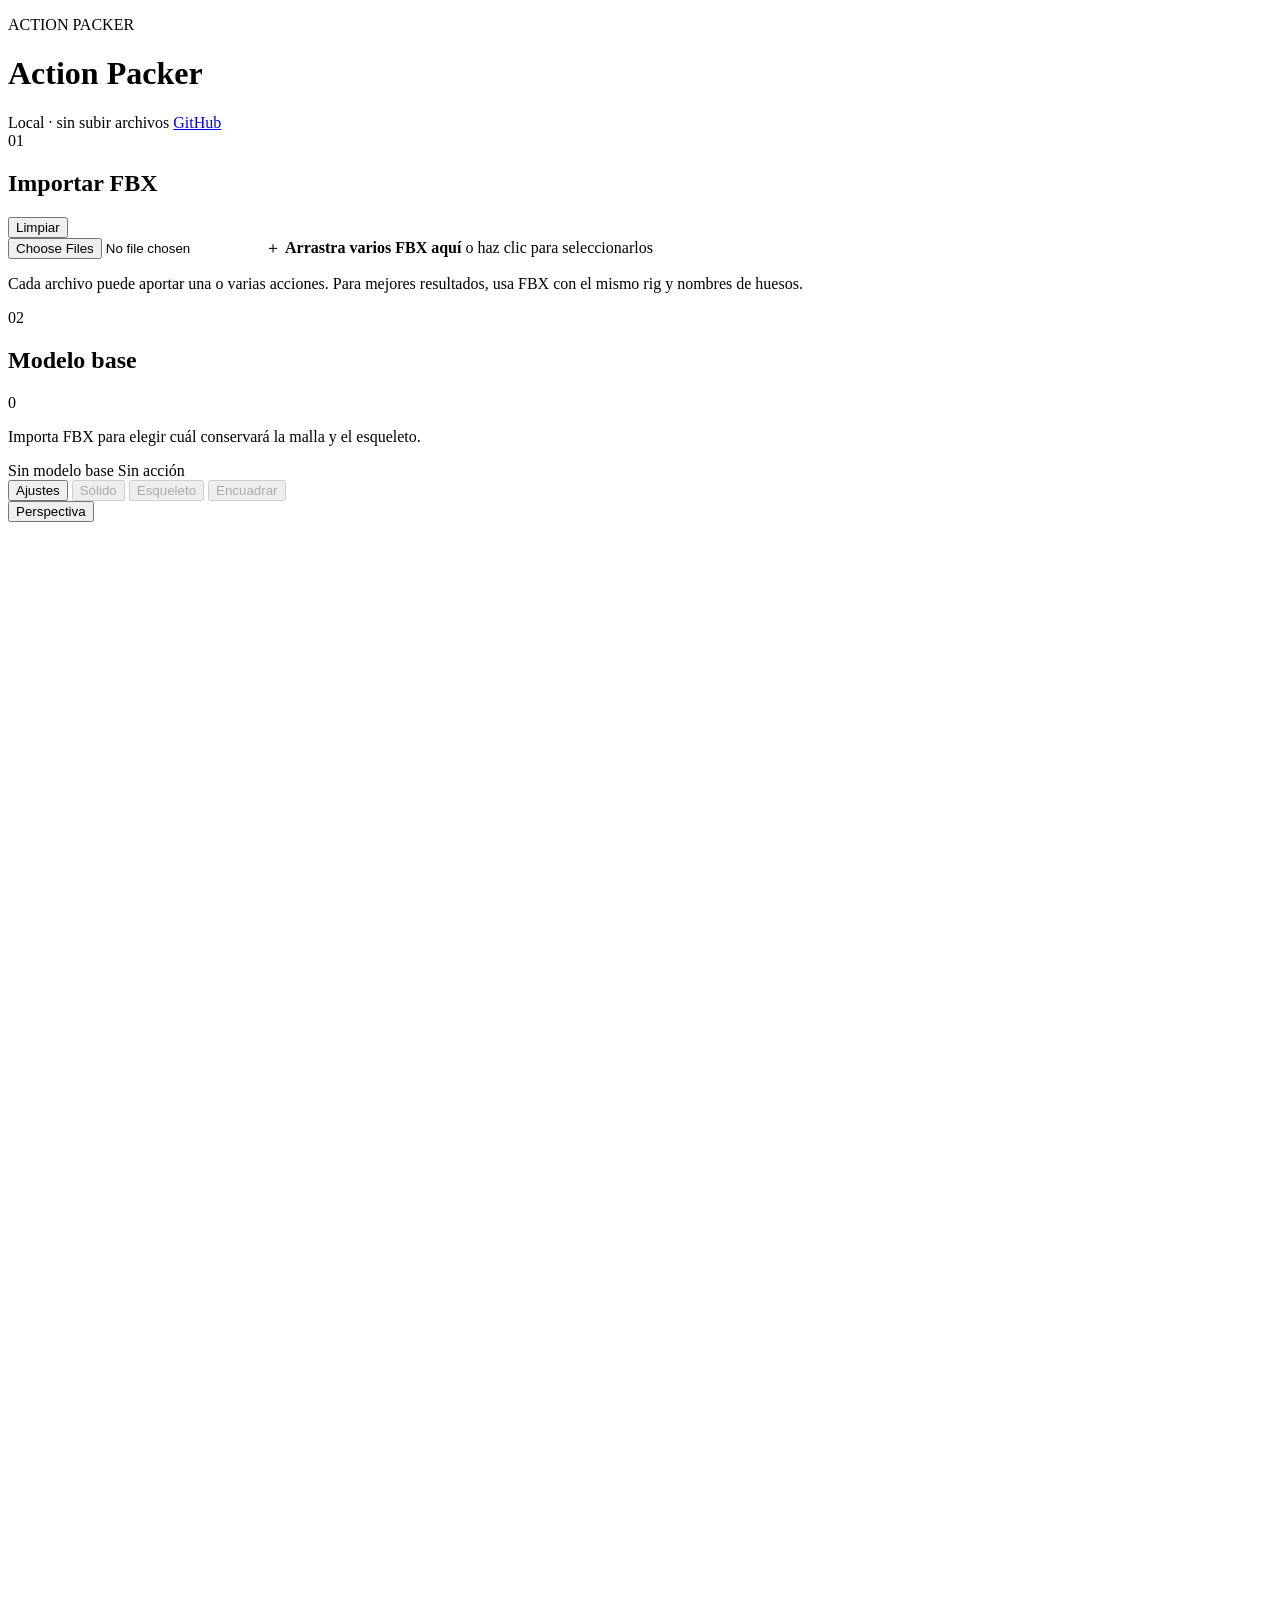
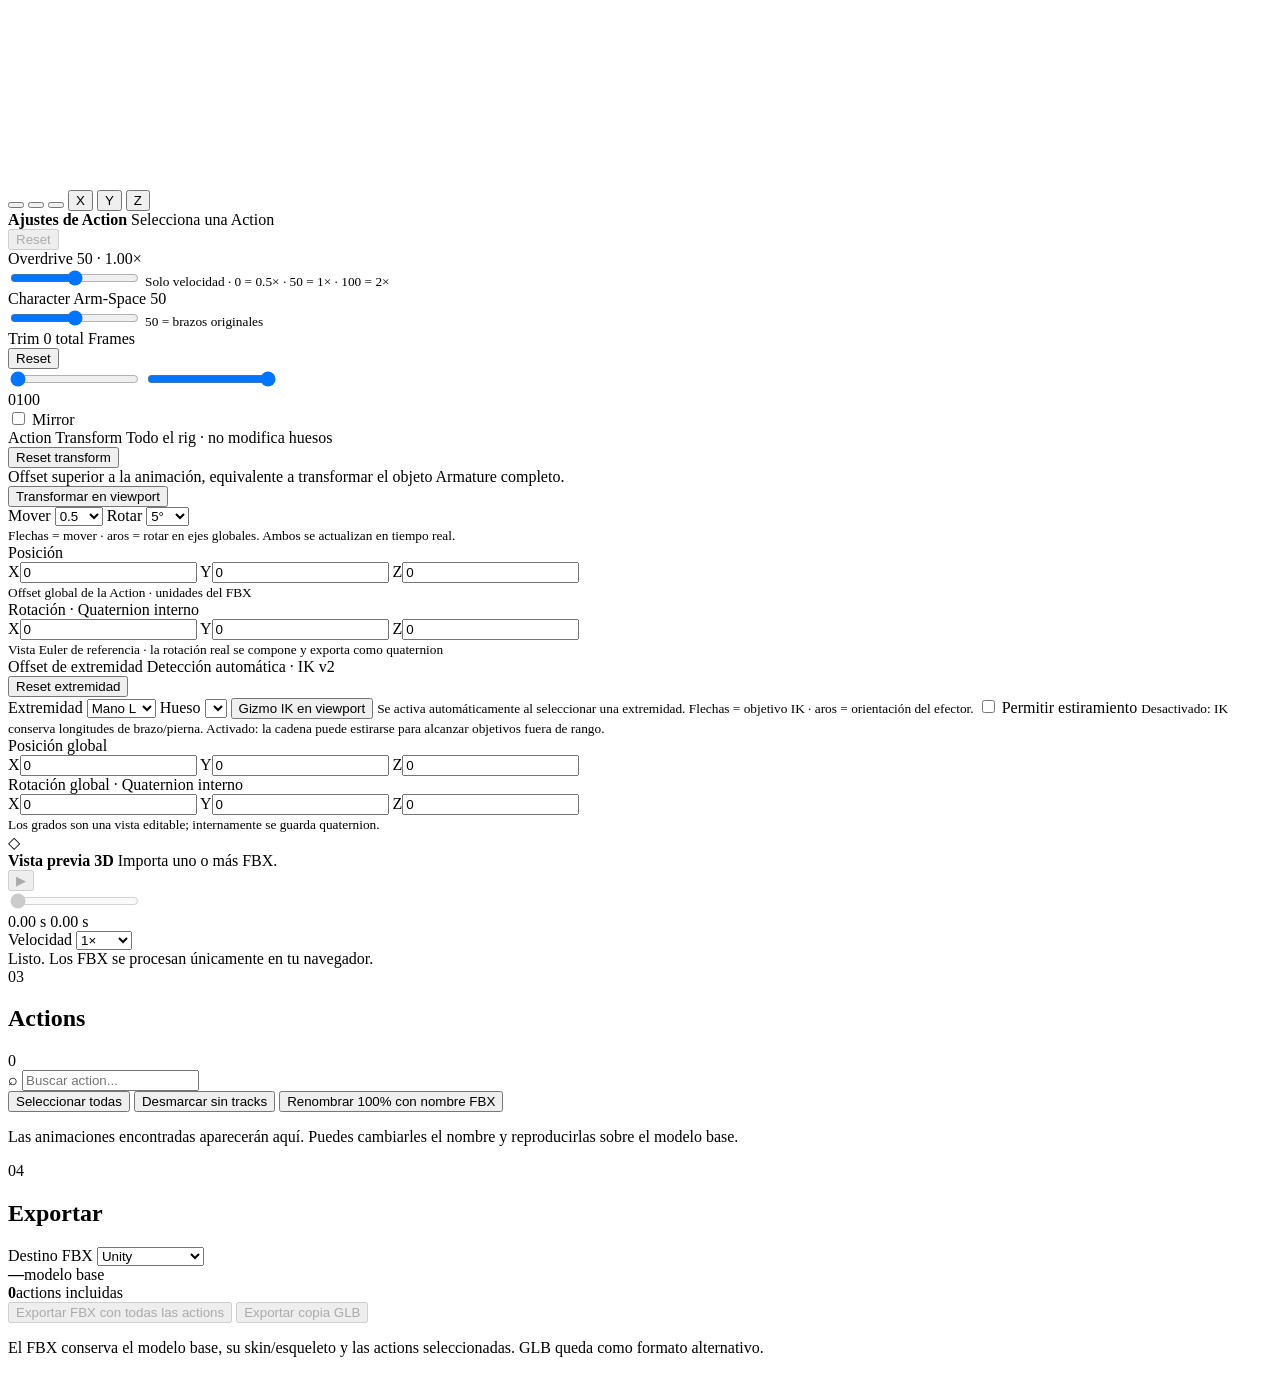
==== action-packer/index.html @ 7a122d55 "Add Action Packer workspace shell" ====
<!doctype html>
<html lang="es">
<head>
  <meta charset="utf-8" />
  <meta name="viewport" content="width=device-width, initial-scale=1" />
  <meta name="theme-color" content="#101216" />
  <meta http-equiv="Cache-Control" content="no-cache, no-store, must-revalidate" />
  <meta http-equiv="Pragma" content="no-cache" />
  <meta http-equiv="Expires" content="0" />
  <title>Action Packer — FBX Animation Merger</title>
  <link rel="stylesheet" href="./styles.css?v=20260922-50" />
  <script type="importmap">
  {
    "imports": {
      "three": "https://esm.sh/three@0.186.0",
      "three/addons/": "https://esm.sh/three@0.186.0/examples/jsm/",
      "@comfyorg/fbx-exporter-three": "https://esm.sh/@comfyorg/fbx-exporter-three@1.0.1?external=three"
    }
  }
  </script>
</head>
<body>
  <div class="app-shell">
    <header class="topbar">
      <div>
        <p class="eyebrow">ACTION PACKER</p>
        <h1>Action Packer</h1>
      </div>
      <div class="topbar-meta">
        <span class="pill">Local · sin subir archivos</span>
        <a class="ghost-link" href="https://github.com/acewalt/action_to_edit" target="_blank" rel="noreferrer">GitHub</a>
      </div>
    </header>

    <main class="workspace">
      <aside class="sidebar left-panel">
        <section class="panel-section">
          <div class="section-heading">
            <div>
              <span class="step">01</span>
              <h2>Importar FBX</h2>
            </div>
            <button id="clearAllBtn" class="text-button danger" type="button">Limpiar</button>
          </div>

          <label id="dropZone" class="drop-zone" for="fileInput">
            <input id="fileInput" type="file" accept=".fbx" multiple />
            <span class="drop-icon">＋</span>
            <strong>Arrastra varios FBX aquí</strong>
            <span>o haz clic para seleccionarlos</span>
          </label>
          <p class="hint">Cada archivo puede aportar una o varias acciones. Para mejores resultados, usa FBX con el mismo rig y nombres de huesos.</p>
        </section>

        <section class="panel-section grow">
          <div class="section-heading">
            <div>
              <span class="step">02</span>
              <h2>Modelo base</h2>
            </div>
            <span id="assetCount" class="counter">0</span>
          </div>
          <div id="assetList" class="asset-list empty-list">
            <p>Importa FBX para elegir cuál conservará la malla y el esqueleto.</p>
          </div>
        </section>
      </aside>

      <section class="viewport-column">
        <div class="viewport-card">
          <div class="viewport-toolbar">
            <div>
              <span id="baseBadge" class="pill muted">Sin modelo base</span>
              <span id="activeActionBadge" class="pill muted">Sin acción</span>
            </div>
            <div class="toolbar-actions">
              <button id="toggleMotionPanelBtn" class="icon-button" type="button">Ajustes</button>
              <button id="toggleShadingBtn" class="icon-button shading-toggle" type="button" title="Ver el modelo sin materiales ni texturas" disabled>Sólido</button>
              <button id="toggleSkeletonBtn" class="icon-button" type="button" disabled>Esqueleto</button>
              <button id="fitCameraBtn" class="icon-button" type="button" disabled>Encuadrar</button>
            </div>
          </div>

          <div id="viewport" class="viewport">
            <div class="view-navigation" aria-label="Navegación de vista">
              <button id="toggleProjectionBtn" class="projection-toggle" type="button" title="Alternar Perspectiva / Ortográfica">Perspectiva</button>
              <div id="viewGizmo" class="view-gizmo" aria-label="Gimbal de navegación">
                <svg class="view-gizmo-lines" viewBox="0 0 86 86" aria-hidden="true">
                  <line id="navLineXNeg" x1="43" y1="43" x2="18" y2="43"></line>
                  <line id="navLineYNeg" x1="43" y1="43" x2="43" y2="68"></line>
                  <line id="navLineZNeg" x1="43" y1="43" x2="43" y2="18"></line>
                  <line id="navLineX" x1="43" y1="43" x2="68" y2="43"></line>
                  <line id="navLineY" x1="43" y1="43" x2="43" y2="18"></line>
                  <line id="navLineZ" x1="43" y1="43" x2="18" y2="43"></line>
                </svg>
                <span class="view-gizmo-center"></span>
                <button class="view-axis view-axis-neg axis-x" type="button" data-axis-view="-x" title="Vista -X"></button>
                <button class="view-axis view-axis-neg axis-y" type="button" data-axis-view="-y" title="Vista -Y"></button>
                <button class="view-axis view-axis-neg axis-z" type="button" data-axis-view="-z" title="Vista -Z"></button>
                <button class="view-axis axis-x" type="button" data-axis-view="+x" title="Vista +X">X</button>
                <button class="view-axis axis-y" type="button" data-axis-view="+y" title="Vista +Y">Y</button>
                <button class="view-axis axis-z" type="button" data-axis-view="+z" title="Vista +Z">Z</button>
              </div>
            </div>

            <aside id="motionPanel" class="motion-panel">
              <div class="motion-panel-header">
                <div>
                  <strong>Ajustes de Action</strong>
                  <span id="motionPanelActionName">Selecciona una Action</span>
                </div>
                <button id="resetMotionPanelBtn" class="motion-reset-all" type="button" disabled>Reset</button>
              </div>

              <div id="motionPanelBody" class="motion-panel-body is-disabled">
                <div class="motion-control">
                  <div class="motion-control-head">
                    <label for="overdriveRange">Overdrive</label>
                    <output id="overdriveValue">50 · 1.00×</output>
                  </div>
                  <input id="overdriveRange" type="range" min="0" max="100" step="1" value="50" />
                  <small>Solo velocidad · 0 = 0.5× · 50 = 1× · 100 = 2×</small>
                </div>

                <div class="motion-control">
                  <div class="motion-control-head">
                    <label for="armSpaceRange">Character Arm-Space</label>
                    <output id="armSpaceValue">50</output>
                  </div>
                  <input id="armSpaceRange" type="range" min="0" max="100" step="1" value="50" />
                  <small>50 = brazos originales</small>
                </div>

                <div class="motion-control trim-control">
                  <div class="motion-control-head">
                    <div>
                      <label>Trim</label>
                      <span id="trimFramesLabel">0 total Frames</span>
                    </div>
                    <button id="resetTrimBtn" class="mini-reset" type="button">Reset</button>
                  </div>
                  <div class="dual-range">
                    <div class="dual-range-track"></div>
                    <div id="trimRangeFill" class="dual-range-fill"></div>
                    <input id="trimStartRange" class="dual-range-input" type="range" min="0" max="100" step="1" value="0" />
                    <input id="trimEndRange" class="dual-range-input" type="range" min="0" max="100" step="1" value="100" />
                  </div>
                  <div class="range-limits"><span id="trimStartValue">0</span><span id="trimEndValue">100</span></div>
                </div>

                <label class="motion-check">
                  <input id="mirrorActionCheckbox" type="checkbox" />
                  <span>Mirror</span>
                </label>

                <div class="motion-divider"></div>

                <div class="root-offset-section">
                  <div class="motion-control-head">
                    <div>
                      <label>Action Transform</label>
                      <span id="rootResolvedName">Todo el rig · no modifica huesos</span>
                    </div>
                    <button id="resetRootOffsetBtn" class="mini-reset" type="button">Reset transform</button>
                  </div>

                  <div class="action-transform-note">
                    Offset superior a la animación, equivalente a transformar el objeto Armature completo.
                  </div>

                  <div class="gizmo-tool-row combined-gizmo-row">
                    <button id="toggleRootGizmoBtn" class="gizmo-tool-button combined-gizmo-button" type="button">Transformar en viewport</button>
                    <div class="combined-gizmo-snaps">
                      <label class="gizmo-snap-control">
                        <span>Mover</span>
                        <select id="rootMoveSnapSelect">
                          <option value="0.1">0.1</option>
                          <option value="0.25">0.25</option>
                          <option value="0.5" selected>0.5</option>
                          <option value="1">1.0</option>
                        </select>
                      </label>
                      <label class="gizmo-snap-control">
                        <span>Rotar</span>
                        <select id="rootRotateSnapSelect">
                          <option value="1">1°</option>
                          <option value="5" selected>5°</option>
                          <option value="10">10°</option>
                          <option value="15">15°</option>
                        </select>
                      </label>
                    </div>
                  </div>
                  <small id="rootGizmoHelp" class="gizmo-help">Flechas = mover · aros = rotar en ejes globales. Ambos se actualizan en tiempo real.</small>

                  <div class="transform-value-group">
                    <span class="transform-value-title">Posición</span>
                    <div class="offset-grid">
                      <label><span>X</span><input id="rootOffsetX" type="number" step="0.1" value="0" /></label>
                      <label><span>Y</span><input id="rootOffsetY" type="number" step="0.1" value="0" /></label>
                      <label><span>Z</span><input id="rootOffsetZ" type="number" step="0.1" value="0" /></label>
                    </div>
                    <small>Offset global de la Action · unidades del FBX</small>
                  </div>

                  <div class="transform-value-group">
                    <span class="transform-value-title">Rotación · Quaternion interno</span>
                    <div class="offset-grid rotation-grid">
                      <label><span>X</span><input id="rootRotationX" type="number" step="1" value="0" /></label>
                      <label><span>Y</span><input id="rootRotationY" type="number" step="1" value="0" /></label>
                      <label><span>Z</span><input id="rootRotationZ" type="number" step="1" value="0" /></label>
                    </div>
                    <small>Vista Euler de referencia · la rotación real se compone y exporta como quaternion</small>
                  </div>
                </div>

                <div class="motion-divider"></div>

                <div class="limb-offset-section">
                  <div class="motion-control-head">
                    <div>
                      <label>Offset de extremidad</label>
                      <span id="limbDetectedLabel">Detección automática · IK v2</span>
                    </div>
                    <button id="resetLimbOffsetBtn" class="mini-reset" type="button">Reset extremidad</button>
                  </div>

                  <label class="limb-field">
                    <span>Extremidad</span>
                    <select id="limbSlotSelect" class="motion-select">
                      <option value="leftHand">Mano L</option>
                      <option value="rightHand">Mano R</option>
                      <option value="leftFoot">Pie L</option>
                      <option value="rightFoot">Pie R</option>
                    </select>
                  </label>

                  <label class="limb-field">
                    <span>Hueso</span>
                    <select id="limbBoneSelect" class="motion-select"></select>
                  </label>

                  <button id="toggleLimbGizmoBtn" class="gizmo-tool-button limb-gizmo-button" type="button">
                    Gizmo IK en viewport
                  </button>
                  <small class="limb-hint">Se activa automáticamente al seleccionar una extremidad. Flechas = objetivo IK · aros = orientación del efector.</small>

                  <label class="motion-check limb-stretch-check">
                    <input id="limbAllowStretch" type="checkbox" />
                    <span>Permitir estiramiento</span>
                  </label>
                  <small class="limb-hint">Desactivado: IK conserva longitudes de brazo/pierna. Activado: la cadena puede estirarse para alcanzar objetivos fuera de rango.</small>

                  <div class="transform-value-group">
                    <span class="transform-value-title">Posición global</span>
                    <div class="offset-grid">
                      <label><span>X</span><input id="limbOffsetX" type="number" step="0.1" value="0" /></label>
                      <label><span>Y</span><input id="limbOffsetY" type="number" step="0.1" value="0" /></label>
                      <label><span>Z</span><input id="limbOffsetZ" type="number" step="0.1" value="0" /></label>
                    </div>
                  </div>

                  <div class="transform-value-group">
                    <span class="transform-value-title">Rotación global · Quaternion interno</span>
                    <div class="offset-grid rotation-grid">
                      <label><span>X</span><input id="limbRotationX" type="number" step="1" value="0" /></label>
                      <label><span>Y</span><input id="limbRotationY" type="number" step="1" value="0" /></label>
                      <label><span>Z</span><input id="limbRotationZ" type="number" step="1" value="0" /></label>
                    </div>
                    <small>Los grados son una vista editable; internamente se guarda quaternion.</small>
                  </div>
                </div>
              </div>
            </aside>

            <div id="viewportEmpty" class="viewport-empty">
              <div class="empty-cube">◇</div>
              <strong>Vista previa 3D</strong>
              <span>Importa uno o más FBX.</span>
            </div>
          </div>

          <div class="playback">
            <button id="playPauseBtn" class="play-button" type="button" disabled>▶</button>
            <div class="timeline-wrap">
              <input id="timeline" type="range" min="0" max="1" value="0" step="0.001" disabled />
              <div class="time-row">
                <span id="currentTime">0.00 s</span>
                <span id="durationTime">0.00 s</span>
              </div>
            </div>
            <label class="speed-control">
              <span>Velocidad</span>
              <select id="speedSelect">
                <option value="0.25">0.25×</option>
                <option value="0.5">0.5×</option>
                <option value="1" selected>1×</option>
                <option value="1.5">1.5×</option>
                <option value="2">2×</option>
              </select>
            </label>
          </div>
        </div>

        <div id="statusBar" class="status-bar" data-kind="info">
          <span class="status-dot"></span>
          <span id="statusText">Listo. Los FBX se procesan únicamente en tu navegador.</span>
        </div>
      </section>

      <aside class="sidebar right-panel">
        <section class="panel-section grow">
          <div class="section-heading">
            <div>
              <span class="step">03</span>
              <h2>Actions</h2>
            </div>
            <span id="actionCount" class="counter">0</span>
          </div>

          <label class="search-box">
            <span>⌕</span>
            <input id="actionSearch" type="search" placeholder="Buscar action..." />
          </label>

          <div class="action-bulk-controls">
            <button id="selectAllActionsBtn" class="bulk-action-button" type="button">Seleccionar todas</button>
            <button id="deselectEmptyActionsBtn" class="bulk-action-button" type="button">Desmarcar sin tracks</button>
            <button id="renameCompatibleActionsBtn" class="bulk-action-button rename-compatible-button" type="button">Renombrar 100% con nombre FBX</button>
          </div>

          <div id="actionList" class="action-list empty-list">
            <p>Las animaciones encontradas aparecerán aquí. Puedes cambiarles el nombre y reproducirlas sobre el modelo base.</p>
          </div>
        </section>

        <section class="export-card">
          <div class="section-heading export-heading">
            <div>
              <span class="step">04</span>
              <h2>Exportar</h2>
            </div>
          </div>

          <label class="field">
            <span>Destino FBX</span>
            <select id="presetSelect">
              <option value="unity" selected>Unity</option>
              <option value="unreal">Unreal Engine</option>
              <option value="blender">Blender</option>
              <option value="maya">Maya</option>
              <option value="threejs">Three.js</option>
            </select>
          </label>

          <div class="export-summary">
            <div><strong id="exportModelName">—</strong><span>modelo base</span></div>
            <div><strong id="exportActionCount">0</strong><span>actions incluidas</span></div>
          </div>

          <button id="exportFbxBtn" class="primary-button" type="button" disabled>Exportar FBX con todas las actions</button>
          <button id="exportGlbBtn" class="secondary-button" type="button" disabled>Exportar copia GLB</button>
          <p class="hint compact">El FBX conserva el modelo base, su skin/esqueleto y las actions seleccionadas. GLB queda como formato alternativo.</p>
        </section>
      </aside>
    </main>
  </div>

  <template id="assetTemplate">
    <article class="asset-card">
      <label class="asset-main">
        <input class="base-radio" type="radio" name="baseAsset" />
        <span class="radio-ui"></span>
        <span class="asset-info">
          <strong class="asset-name"></strong>
          <span class="asset-meta"></span>
        </span>
      </label>
      <button class="asset-remove" type="button" title="Quitar FBX">×</button>
    </article>
  </template>

  <template id="actionTemplate">
    <article class="action-card">
      <div class="action-top">
        <button class="action-play" type="button" title="Reproducir">▶</button>
        <div class="action-name-wrap">
          <input class="action-name" type="text" aria-label="Nombre de la action" readonly />
          <span class="action-origin"></span>
        </div>
        <button class="action-rename" type="button" title="Renombrar action">Renombrar</button>
        <label class="include-toggle" title="Incluir al exportar">
          <input class="action-include" type="checkbox" checked />
          <span>Exportar</span>
        </label>
      </div>
      <div class="action-meta">
        <span class="duration-chip"></span>
        <span class="tracks-chip"></span>
        <span class="compat-chip"></span>
      </div>
    </article>
  </template>

  <script type="module" src="./app.js?v=20260922-50"></script>
</body>
</html>
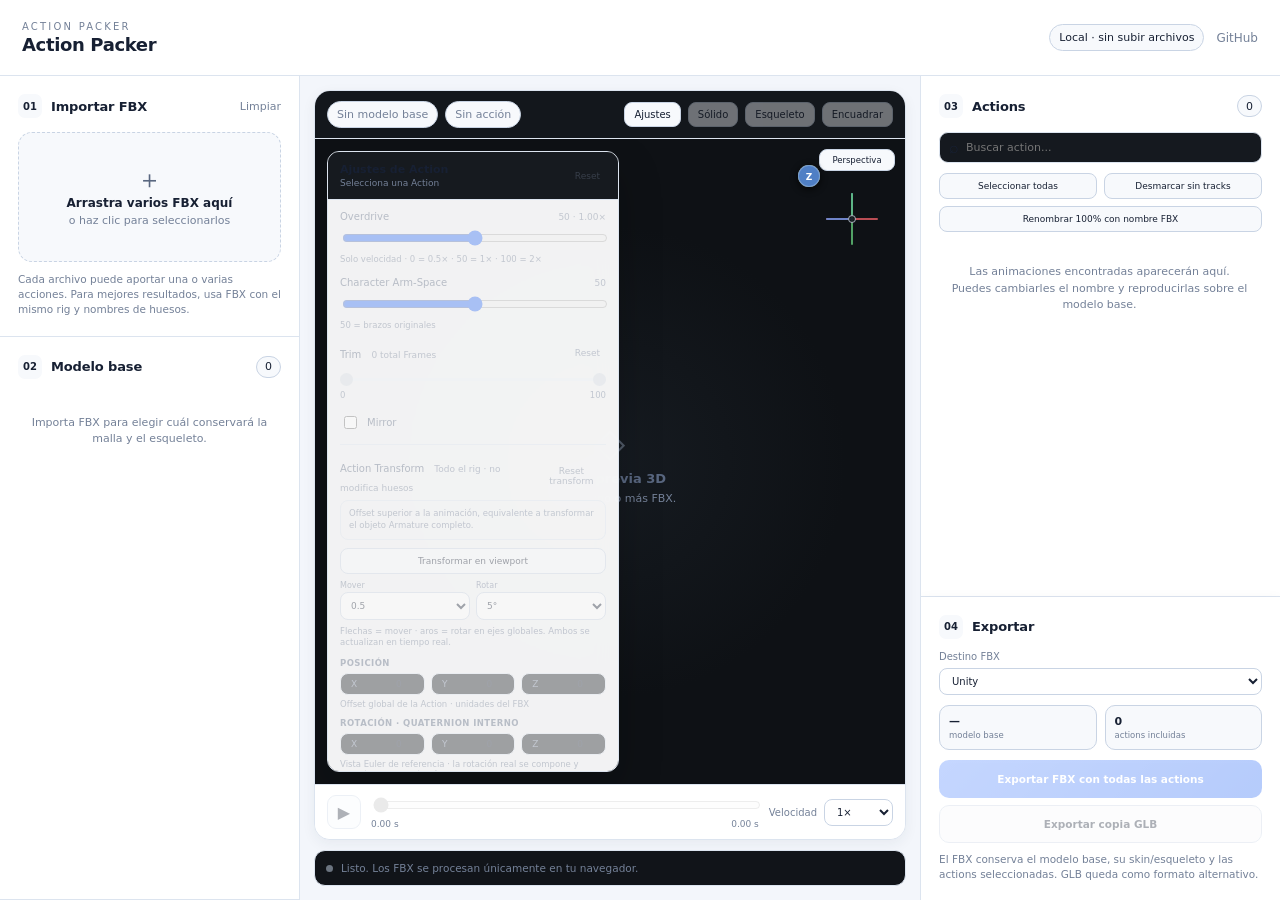
==== commit ab536509: "Sync Action Packer light and dark theme with parent" ====
--- a/action-packer/index.html
+++ b/action-packer/index.html
@@ -8,7 +8,35 @@
   <meta http-equiv="Pragma" content="no-cache" />
   <meta http-equiv="Expires" content="0" />
   <title>Action Packer — FBX Animation Merger</title>
-  <link rel="stylesheet" href="./styles.css?v=20260922-50" />
+  <script>
+    (() => {
+      const readTheme = () => {
+        try {
+          const parentTheme = window.parent?.document?.documentElement?.dataset?.theme;
+          if (parentTheme) return parentTheme;
+        } catch {}
+        return localStorage.getItem('retarget-theme') || 'light';
+      };
+
+      const applyTheme = () => {
+        document.documentElement.dataset.theme =
+          readTheme() === 'dark' ? 'dark' : 'light';
+      };
+
+      applyTheme();
+
+      try {
+        if (window.parent && window.parent !== window) {
+          const observer = new MutationObserver(applyTheme);
+          observer.observe(window.parent.document.documentElement, {
+            attributes: true,
+            attributeFilter: ['data-theme']
+          });
+        }
+      } catch {}
+    })();
+  </script>
+  <link rel="stylesheet" href="./styles.css?v=20260922-retarget-theme1" />
   <script type="importmap">
   {
     "imports": {
@@ -402,6 +430,6 @@
     </article>
   </template>
 
-  <script type="module" src="./app.js?v=20260922-50"></script>
+  <script type="module" src="./app.js?v=20260922-retarget-theme1"></script>
 </body>
 </html>
--- a/action-packer/styles.css
+++ b/action-packer/styles.css
@@ -0,0 +1,1080 @@
+:root {
+  color-scheme: dark;
+  --bg: #0b0d10;
+  --panel: #111419;
+  --panel-2: #161a20;
+  --line: #262c34;
+  --line-strong: #353d47;
+  --text: #f2f4f7;
+  --muted: #929ba7;
+  --soft: #c3c9d1;
+  --accent: #f2f4f7;
+  --accent-ink: #101216;
+  --ok: #70d39a;
+  --warn: #e3bd70;
+  --bad: #ed7f7f;
+  --radius: 16px;
+  font-family: Inter, ui-sans-serif, system-ui, -apple-system, BlinkMacSystemFont, "Segoe UI", sans-serif;
+}
+
+* { box-sizing: border-box; }
+html, body {
+  margin: 0;
+  width: 100%;
+  height: 100%;
+  min-height: 100%;
+  overflow: hidden;
+  background: var(--bg);
+  color: var(--text);
+}
+body { min-width: 320px; }
+button, input, select { font: inherit; }
+button { color: inherit; }
+
+.app-shell {
+  width: 100%;
+  height: 100vh;
+  min-height: 0;
+  display: flex;
+  flex-direction: column;
+  overflow: hidden;
+}
+.topbar {
+  height: 76px;
+  min-height: 76px;
+  flex: 0 0 76px;
+  border-bottom: 1px solid var(--line);
+  display: flex;
+  align-items: center;
+  justify-content: space-between;
+  gap: 20px;
+  padding: 16px 22px;
+  background: rgba(11, 13, 16, .94);
+  backdrop-filter: blur(18px);
+  position: sticky;
+  top: 0;
+  z-index: 20;
+}
+.topbar h1 { margin: 2px 0 0; font-size: 18px; letter-spacing: -.02em; }
+.eyebrow { margin: 0; font-size: 10px; letter-spacing: .22em; color: var(--muted); }
+.topbar-meta { display: flex; align-items: center; gap: 12px; }
+.pill {
+  display: inline-flex; align-items: center; gap: 6px;
+  border: 1px solid var(--line-strong);
+  background: #171b21;
+  color: var(--soft);
+  border-radius: 999px;
+  padding: 6px 9px;
+  font-size: 11px;
+  white-space: nowrap;
+}
+.pill.muted { color: var(--muted); }
+.ghost-link { color: var(--soft); text-decoration: none; font-size: 12px; }
+.ghost-link:hover { color: white; }
+
+.workspace {
+  display: grid;
+  grid-template-columns: 300px minmax(420px, 1fr) 360px;
+  width: 100%;
+  height: calc(100vh - 76px);
+  min-height: 0;
+  overflow: hidden;
+}
+.sidebar {
+  height: 100%;
+  min-height: 0;
+  overflow: hidden;
+  background: var(--panel);
+  display: flex;
+  flex-direction: column;
+}
+.left-panel { border-right: 1px solid var(--line); }
+.right-panel { border-left: 1px solid var(--line); }
+.panel-section { padding: 18px; border-bottom: 1px solid var(--line); }
+.panel-section.grow {
+  flex: 1 1 auto;
+  min-height: 0;
+  overflow: hidden;
+  display: flex;
+  flex-direction: column;
+}
+.section-heading { display: flex; align-items: center; justify-content: space-between; gap: 12px; margin-bottom: 14px; }
+.section-heading > div { display: flex; align-items: center; gap: 9px; min-width: 0; }
+.section-heading h2 { font-size: 13px; margin: 0; letter-spacing: -.01em; }
+.step {
+  display: grid; place-items: center;
+  width: 24px; height: 24px;
+  border-radius: 7px;
+  background: #20252c;
+  color: var(--muted);
+  font-size: 10px;
+  font-weight: 700;
+}
+.counter {
+  min-width: 25px; height: 22px; padding: 0 7px;
+  display: grid; place-items: center;
+  border: 1px solid var(--line-strong);
+  border-radius: 999px;
+  color: var(--muted);
+  font-size: 11px;
+}
+.text-button { border: 0; background: transparent; font-size: 11px; cursor: pointer; color: var(--muted); padding: 5px 0; }
+.text-button:hover { color: var(--text); }
+.text-button.danger:hover { color: var(--bad); }
+
+.drop-zone {
+  min-height: 130px;
+  border: 1px dashed #424b57;
+  border-radius: 14px;
+  background: #13171c;
+  display: flex;
+  flex-direction: column;
+  align-items: center;
+  justify-content: center;
+  text-align: center;
+  padding: 18px;
+  cursor: pointer;
+  transition: .18s ease;
+}
+.drop-zone:hover, .drop-zone.dragging { border-color: #778391; background: #181d23; transform: translateY(-1px); }
+.drop-zone input { display: none; }
+.drop-zone strong { font-size: 12px; margin-top: 4px; }
+.drop-zone span:not(.drop-icon) { color: var(--muted); font-size: 11px; margin-top: 4px; }
+.drop-icon { font-size: 25px; color: var(--soft); line-height: 1; }
+.hint { margin: 10px 0 0; font-size: 10.5px; line-height: 1.45; color: var(--muted); }
+.hint.compact { margin-top: 9px; }
+
+.asset-list, .action-list { display: flex; flex-direction: column; gap: 8px; overflow: auto; min-height: 0; }
+.empty-list { justify-content: center; }
+.empty-list > p { color: var(--muted); font-size: 11px; line-height: 1.5; text-align: center; padding: 22px 10px; margin: 0; }
+
+.asset-card {
+  display: flex; align-items: center; gap: 6px;
+  border: 1px solid var(--line);
+  border-radius: 11px;
+  background: var(--panel-2);
+  padding: 9px;
+}
+.asset-card.active { border-color: #65707d; background: #1a1f26; }
+.asset-main { display: flex; align-items: center; min-width: 0; flex: 1; cursor: pointer; }
+.base-radio { position: absolute; opacity: 0; pointer-events: none; }
+.radio-ui {
+  width: 14px; height: 14px; border: 1px solid #5a6470; border-radius: 50%;
+  margin-right: 9px; position: relative; flex: 0 0 auto;
+}
+.base-radio:checked + .radio-ui::after {
+  content: ""; position: absolute; inset: 3px; border-radius: 50%; background: var(--text);
+}
+.asset-info { min-width: 0; display: flex; flex-direction: column; gap: 3px; }
+.asset-name { font-size: 11.5px; white-space: nowrap; text-overflow: ellipsis; overflow: hidden; }
+.asset-meta { font-size: 9.5px; color: var(--muted); }
+.asset-remove {
+  border: 0; background: transparent; width: 26px; height: 26px; border-radius: 7px;
+  color: var(--muted); cursor: pointer; font-size: 18px;
+}
+.asset-remove:hover { background: #252b33; color: var(--bad); }
+
+.viewport-column {
+  width: 100%;
+  height: 100%;
+  min-width: 0;
+  min-height: 0;
+  overflow: hidden;
+  display: flex;
+  flex-direction: column;
+  padding: 14px;
+  gap: 10px;
+}
+.viewport-card {
+  min-height: 0; flex: 1;
+  border: 1px solid var(--line);
+  border-radius: var(--radius);
+  background: #0e1115;
+  overflow: hidden;
+  display: grid;
+  grid-template-rows: auto minmax(360px, 1fr) auto;
+}
+.viewport-toolbar {
+  display: flex; align-items: center; justify-content: space-between; gap: 12px;
+  padding: 10px 12px;
+  border-bottom: 1px solid var(--line);
+  background: #13171c;
+}
+.viewport-toolbar > div { display: flex; gap: 7px; min-width: 0; }
+.toolbar-actions { justify-content: flex-end; }
+.icon-button {
+  border: 1px solid var(--line-strong);
+  background: #1a1f25; border-radius: 8px; padding: 6px 9px; font-size: 10px; cursor: pointer;
+}
+.icon-button:hover:not(:disabled) { background: #222831; }
+.icon-button:disabled { opacity: .4; cursor: not-allowed; }
+.viewport { position: relative; overflow: hidden; min-height: 0; }
+.viewport canvas { width: 100%; height: 100%; display: block; }
+.view-navigation {
+  position: absolute;
+  top: 10px;
+  right: 10px;
+  z-index: 12;
+  display: flex;
+  flex-direction: column;
+  align-items: flex-end;
+  gap: 5px;
+  pointer-events: none;
+}
+.projection-toggle {
+  pointer-events: auto;
+  min-width: 76px;
+  border: 1px solid var(--line-strong);
+  border-radius: 8px;
+  background: rgba(20, 24, 29, .92);
+  color: var(--soft);
+  padding: 5px 7px;
+  font-size: 8.5px;
+  cursor: pointer;
+  backdrop-filter: blur(12px);
+}
+.projection-toggle:hover {
+  background: #252c35;
+  color: var(--text);
+}
+.view-gizmo {
+  position: relative;
+  width: 86px;
+  height: 86px;
+  pointer-events: auto;
+  user-select: none;
+}
+.view-gizmo-lines {
+  position: absolute;
+  inset: 0;
+  width: 86px;
+  height: 86px;
+  overflow: visible;
+  pointer-events: none;
+}
+.view-gizmo-lines line {
+  stroke-width: 2;
+  stroke-linecap: round;
+  opacity: .8;
+}
+#navLineX, #navLineXNeg { stroke: #e45d64; }
+#navLineY, #navLineYNeg { stroke: #62c579; }
+#navLineZ, #navLineZNeg { stroke: #5d92e5; }
+.view-gizmo-center {
+  position: absolute;
+  left: 39px;
+  top: 39px;
+  width: 8px;
+  height: 8px;
+  border: 1px solid #aab2bd;
+  border-radius: 50%;
+  background: rgba(18, 22, 27, .9);
+  pointer-events: none;
+}
+.view-axis {
+  position: absolute;
+  width: 22px;
+  height: 22px;
+  transform: translate(-50%, -50%);
+  border: 1px solid rgba(255,255,255,.22);
+  border-radius: 50%;
+  color: white;
+  font-size: 9px;
+  font-weight: 700;
+  line-height: 20px;
+  text-align: center;
+  cursor: pointer;
+  box-shadow: 0 2px 8px rgba(0,0,0,.25);
+  transition: transform .08s ease, filter .08s ease, opacity .08s ease;
+}
+.view-axis:hover {
+  transform: translate(-50%, -50%) scale(1.12);
+  filter: brightness(1.15);
+}
+.view-axis.axis-x { background: #c94d56; }
+.view-axis.axis-y { background: #4faa68; }
+.view-axis.axis-z { background: #4f7fc5; }
+.view-axis-neg {
+  width: 12px;
+  height: 12px;
+  line-height: 10px;
+  color: transparent;
+  border-color: rgba(255,255,255,.16);
+  filter: brightness(.72);
+}
+
+.motion-panel {
+  position: absolute;
+  top: 12px;
+  left: 12px;
+  z-index: 8;
+  width: min(292px, calc(100% - 24px));
+  max-height: calc(100% - 24px);
+  overflow: auto;
+  border: 1px solid var(--line-strong);
+  border-radius: 12px;
+  background: rgba(18, 22, 27, .96);
+  box-shadow: 0 12px 38px rgba(0,0,0,.28);
+  backdrop-filter: blur(14px);
+  transition: transform .18s ease, opacity .18s ease;
+}
+.motion-panel.collapsed {
+  transform: translateX(calc(-100% - 18px));
+  opacity: 0;
+  pointer-events: none;
+}
+.motion-panel-header {
+  position: sticky;
+  top: 0;
+  z-index: 2;
+  display: flex;
+  align-items: center;
+  justify-content: space-between;
+  gap: 10px;
+  padding: 11px 12px;
+  border-bottom: 1px solid var(--line);
+  background: rgba(18, 22, 27, .98);
+}
+.motion-panel-header > div { min-width: 0; }
+.motion-panel-header strong { display: block; font-size: 11px; }
+.motion-panel-header span {
+  display: block;
+  margin-top: 2px;
+  color: var(--muted);
+  font-size: 9px;
+  white-space: nowrap;
+  overflow: hidden;
+  text-overflow: ellipsis;
+}
+.motion-reset-all, .mini-reset {
+  border: 0;
+  background: transparent;
+  color: var(--muted);
+  cursor: pointer;
+  font-size: 9px;
+}
+.motion-reset-all:hover:not(:disabled), .mini-reset:hover { color: var(--text); }
+.motion-reset-all:disabled { opacity: .35; cursor: not-allowed; }
+
+.motion-panel-body { padding: 11px 12px 13px; }
+.motion-panel-body.is-disabled { opacity: .38; pointer-events: none; }
+.motion-control { margin-bottom: 13px; }
+.motion-control-head {
+  display: flex;
+  align-items: center;
+  justify-content: space-between;
+  gap: 9px;
+  margin-bottom: 6px;
+}
+.motion-control-head > div { min-width: 0; }
+.motion-control-head label {
+  color: var(--soft);
+  font-size: 10px;
+}
+.motion-control-head output,
+.motion-control-head span {
+  color: var(--muted);
+  font-size: 9px;
+}
+.motion-control-head > div > span {
+  margin-left: 5px;
+}
+.motion-control input[type="range"] {
+  width: 100%;
+  accent-color: #d7dde5;
+}
+.motion-control small,
+.root-offset-section small {
+  display: block;
+  margin-top: 4px;
+  color: #717b87;
+  font-size: 8.5px;
+}
+
+.dual-range {
+  position: relative;
+  height: 22px;
+  margin: 1px 0 0;
+}
+.dual-range-track,
+.dual-range-fill {
+  position: absolute;
+  top: 10px;
+  height: 3px;
+  border-radius: 999px;
+}
+.dual-range-track { left: 0; right: 0; background: #303741; }
+.dual-range-fill { background: #d7dde5; }
+.dual-range-input {
+  position: absolute;
+  inset: 0;
+  width: 100%;
+  height: 22px;
+  margin: 0;
+  background: transparent;
+  pointer-events: none;
+  appearance: none;
+  -webkit-appearance: none;
+}
+.dual-range-input::-webkit-slider-runnable-track { height: 3px; background: transparent; }
+.dual-range-input::-webkit-slider-thumb {
+  width: 13px;
+  height: 13px;
+  margin-top: -5px;
+  border: 0;
+  border-radius: 50%;
+  background: #d7dde5;
+  pointer-events: auto;
+  appearance: none;
+  -webkit-appearance: none;
+  cursor: pointer;
+}
+.dual-range-input::-moz-range-track { height: 3px; background: transparent; }
+.dual-range-input::-moz-range-thumb {
+  width: 13px;
+  height: 13px;
+  border: 0;
+  border-radius: 50%;
+  background: #d7dde5;
+  pointer-events: auto;
+  cursor: pointer;
+}
+.range-limits {
+  display: flex;
+  justify-content: space-between;
+  color: var(--muted);
+  font-size: 8.5px;
+}
+.motion-check {
+  display: flex;
+  align-items: center;
+  gap: 7px;
+  margin: 2px 0 12px;
+  color: var(--soft);
+  font-size: 10px;
+  cursor: pointer;
+}
+.motion-check input { accent-color: #e9edf2; }
+.motion-divider {
+  height: 1px;
+  margin: 9px 0 12px;
+  background: var(--line);
+}
+.root-offset-section { min-width: 0; }
+.limb-offset-section {
+  min-width: 0;
+}
+.limb-field {
+  display: block;
+  margin-bottom: 7px;
+}
+.limb-field > span {
+  display: block;
+  margin-bottom: 4px;
+  color: var(--muted);
+  font-size: 8.5px;
+}
+.limb-gizmo-button {
+  width: 100%;
+  margin: 2px 0 5px;
+}
+.limb-gizmo-button.active {
+  border-color: #2f8f62;
+  background: rgba(46, 160, 103, .16);
+  color: #88e0b3;
+}
+
+.limb-stretch-check {
+  margin-top: 7px;
+  margin-bottom: 3px;
+}
+.limb-hint {
+  display: block;
+  margin: 0 0 8px;
+  color: #717b87;
+  font-size: 8px;
+  line-height: 1.35;
+}
+
+.action-transform-note {
+  margin: -1px 0 8px;
+  padding: 7px 8px;
+  border: 1px solid var(--line);
+  border-radius: 8px;
+  background: rgba(255,255,255,.025);
+  color: var(--muted);
+  font-size: 8.5px;
+  line-height: 1.4;
+}
+.motion-select {
+  width: 100%;
+  min-width: 0;
+  margin-bottom: 8px;
+  border: 1px solid var(--line-strong);
+  border-radius: 8px;
+  background: #151a20;
+  color: var(--text);
+  padding: 7px 8px;
+  font-size: 9.5px;
+}
+.gizmo-tool-row {
+  display: grid;
+  grid-template-columns: minmax(0, 1fr) auto;
+  gap: 7px;
+  align-items: stretch;
+  margin: 0 0 6px;
+}
+.gizmo-tool-button {
+  border: 1px solid var(--line-strong);
+  border-radius: 8px;
+  background: #1a2027;
+  color: var(--soft);
+  padding: 7px 9px;
+  font-size: 9px;
+  cursor: pointer;
+}
+.gizmo-tool-button:hover { background: #242c35; color: var(--text); }
+.gizmo-tool-button.active {
+  border-color: rgba(112, 211, 154, .55);
+  background: rgba(112, 211, 154, .10);
+  color: var(--ok);
+}
+.gizmo-snap-control {
+  min-width: 78px;
+  display: flex;
+  flex-direction: column;
+  gap: 2px;
+  color: var(--muted);
+  font-size: 8px;
+}
+.gizmo-snap-control select {
+  min-height: 28px;
+  border: 1px solid var(--line-strong);
+  border-radius: 8px;
+  background: #151a20;
+  color: var(--text);
+  padding: 4px 6px;
+  font-size: 9px;
+}
+.gizmo-help {
+  margin-bottom: 8px !important;
+  line-height: 1.35;
+}
+
+.combined-gizmo-row {
+  grid-template-columns: 1fr;
+}
+.combined-gizmo-button {
+  width: 100%;
+}
+.combined-gizmo-snaps {
+  display: grid;
+  grid-template-columns: 1fr 1fr;
+  gap: 6px;
+}
+.transform-value-group {
+  margin-top: 9px;
+}
+.transform-value-title {
+  display: block;
+  margin: 0 0 5px;
+  color: var(--soft);
+  font-size: 8.5px;
+  font-weight: 600;
+  text-transform: uppercase;
+  letter-spacing: .05em;
+}
+.rotation-grid input {
+  font-variant-numeric: tabular-nums;
+}
+
+.offset-grid {
+  display: grid;
+  grid-template-columns: repeat(3, 1fr);
+  gap: 6px;
+}
+.offset-grid label {
+  display: grid;
+  grid-template-columns: 16px 1fr;
+  align-items: center;
+  gap: 3px;
+  border: 1px solid var(--line);
+  border-radius: 8px;
+  background: #15191f;
+  padding: 4px 5px;
+}
+.offset-grid span {
+  color: var(--muted);
+  font-size: 9px;
+  text-align: center;
+}
+.offset-grid input {
+  width: 100%;
+  min-width: 0;
+  border: 0;
+  outline: 0;
+  background: transparent;
+  color: var(--text);
+  font-size: 9px;
+  text-align: right;
+}
+
+.viewport-empty {
+  position: absolute; inset: 0; z-index: 2; pointer-events: none;
+  display: flex; flex-direction: column; align-items: center; justify-content: center; gap: 6px;
+  color: var(--muted);
+  background: radial-gradient(circle at center, #161b21 0, #0e1115 54%);
+}
+.viewport-empty.hidden { display: none; }
+.viewport-empty strong { font-size: 13px; color: var(--soft); }
+.viewport-empty span { font-size: 11px; }
+.empty-cube { font-size: 40px; color: #505a67; }
+
+.playback {
+  border-top: 1px solid var(--line);
+  background: #13171c;
+  padding: 10px 12px;
+  display: grid;
+  grid-template-columns: 34px 1fr auto;
+  gap: 10px;
+  align-items: center;
+}
+.play-button {
+  border: 1px solid var(--line-strong); background: #20262e; width: 34px; height: 34px; border-radius: 9px; cursor: pointer;
+}
+.play-button:disabled { opacity: .35; cursor: not-allowed; }
+.timeline-wrap { min-width: 0; }
+.timeline-wrap input { width: 100%; accent-color: #e9edf2; }
+.timeline-wrap input:disabled { opacity: .4; }
+.time-row { display: flex; justify-content: space-between; color: var(--muted); font-size: 9px; margin-top: 2px; }
+.speed-control { display: flex; align-items: center; gap: 7px; color: var(--muted); font-size: 10px; }
+.speed-control select, .field select {
+  border: 1px solid var(--line-strong); background: #1a1f25; color: var(--text); border-radius: 8px; padding: 6px 8px;
+}
+
+.status-bar {
+  min-height: 36px; display: flex; align-items: center; gap: 8px;
+  border: 1px solid var(--line);
+  border-radius: 11px;
+  background: #111419;
+  padding: 8px 11px;
+  color: var(--muted);
+  font-size: 10.5px;
+}
+.status-dot { width: 7px; height: 7px; border-radius: 50%; background: #6b7480; flex: 0 0 auto; }
+.status-bar[data-kind="ok"] .status-dot { background: var(--ok); }
+.status-bar[data-kind="warn"] .status-dot { background: var(--warn); }
+.status-bar[data-kind="error"] .status-dot { background: var(--bad); }
+
+.search-box {
+  border: 1px solid var(--line);
+  background: #15191f;
+  border-radius: 9px;
+  display: flex; align-items: center; gap: 7px;
+  padding: 0 9px;
+  margin-bottom: 10px;
+  color: var(--muted);
+}
+.search-box input {
+  width: 100%; border: 0; outline: none; background: transparent; color: var(--text); padding: 8px 0; font-size: 11px;
+}
+.action-bulk-controls {
+  display: grid;
+  grid-template-columns: 1fr 1fr;
+  gap: 7px;
+  margin: 0 0 10px;
+}
+.bulk-action-button {
+  min-width: 0;
+  border: 1px solid var(--line-strong);
+  background: #1a1f25;
+  color: var(--soft);
+  border-radius: 8px;
+  padding: 7px 8px;
+  font-size: 9px;
+  cursor: pointer;
+}
+.bulk-action-button:hover {
+  background: #242b34;
+  color: var(--text);
+}
+.rename-compatible-button {
+  grid-column: 1 / -1;
+  border-color: #46515e;
+  color: var(--text);
+}
+.action-list { padding-right: 2px; }
+.action-group-divider {
+  position: sticky;
+  top: 0;
+  z-index: 2;
+  display: flex;
+  align-items: center;
+  justify-content: space-between;
+  gap: 8px;
+  margin: 5px 0 2px;
+  padding: 8px 9px;
+  border-top: 1px solid var(--line-strong);
+  border-bottom: 1px solid var(--line);
+  background: rgba(17, 20, 25, .96);
+  color: var(--warn);
+  font-size: 9px;
+  font-weight: 700;
+  text-transform: uppercase;
+  letter-spacing: .08em;
+}
+.action-group-divider span:last-child {
+  min-width: 22px;
+  text-align: center;
+  border: 1px solid rgba(227,189,112,.3);
+  border-radius: 999px;
+  padding: 2px 6px;
+  color: var(--warn);
+}
+.action-card {
+  border: 1px solid var(--line);
+  background: var(--panel-2);
+  border-radius: 11px;
+  padding: 9px;
+}
+.action-card.active { border-color: #687481; box-shadow: inset 0 0 0 1px rgba(255,255,255,.03); }
+.action-top { display: grid; grid-template-columns: 30px minmax(0,1fr) auto auto; gap: 8px; align-items: center; }
+.action-play {
+  width: 30px; height: 30px; border: 1px solid var(--line-strong); background: #20262d; border-radius: 8px; cursor: pointer; font-size: 10px;
+}
+.action-play:hover:not(:disabled) { background: #28303a; }
+.action-play:disabled { opacity: .35; cursor: not-allowed; }
+.action-card.empty-action { opacity: .58; }
+.action-name-wrap { display: flex; flex-direction: column; min-width: 0; }
+.action-name {
+  width: 100%; border: 0; border-bottom: 1px solid transparent; outline: none;
+  background: transparent; color: var(--text); font-size: 11.5px; font-weight: 650; padding: 2px 0 3px;
+}
+.action-name:focus { border-color: #596575; }
+.action-name[readonly] { cursor: default; color: var(--text); }
+.action-card.editing .action-name {
+  background: #101419;
+  border: 1px solid #596575;
+  border-radius: 7px;
+  padding: 5px 7px;
+}
+.action-rename {
+  border: 1px solid var(--line-strong);
+  background: #1c2229;
+  color: var(--soft);
+  border-radius: 7px;
+  padding: 6px 7px;
+  font-size: 8.5px;
+  cursor: pointer;
+  white-space: nowrap;
+}
+.action-rename:hover { background: #262e38; color: var(--text); }
+.action-origin { font-size: 9px; color: var(--muted); white-space: nowrap; overflow: hidden; text-overflow: ellipsis; }
+.include-toggle { display: flex; align-items: center; gap: 4px; font-size: 9px; color: var(--muted); cursor: pointer; }
+.include-toggle input { accent-color: #e9edf2; }
+.action-meta { display: flex; flex-wrap: wrap; gap: 5px; margin-top: 8px; }
+.action-meta span {
+  border: 1px solid var(--line);
+  border-radius: 999px; padding: 3px 6px; color: var(--muted); font-size: 8.5px;
+}
+.compat-chip.good { color: var(--ok); border-color: rgba(112,211,154,.28); }
+.compat-chip.warn { color: var(--warn); border-color: rgba(227,189,112,.28); }
+.compat-chip.bad { color: var(--bad); border-color: rgba(237,127,127,.28); }
+
+.export-card { flex: 0 0 auto; padding: 18px; background: #13171c; }
+.export-heading { margin-bottom: 12px; }
+.field { display: flex; flex-direction: column; gap: 6px; color: var(--muted); font-size: 10px; }
+.field select { width: 100%; }
+.export-summary {
+  display: grid; grid-template-columns: 1fr 1fr; gap: 8px; margin: 10px 0;
+}
+.export-summary div {
+  border: 1px solid var(--line); border-radius: 10px; background: #171c22; padding: 9px; min-width: 0;
+}
+.export-summary strong { display: block; color: var(--text); font-size: 11px; white-space: nowrap; overflow: hidden; text-overflow: ellipsis; }
+.export-summary span { display: block; margin-top: 2px; color: var(--muted); font-size: 8.5px; }
+.primary-button, .secondary-button {
+  width: 100%; border-radius: 10px; min-height: 38px; cursor: pointer; font-weight: 700; font-size: 10.5px;
+}
+.primary-button { border: 0; background: var(--accent); color: var(--accent-ink); }
+.secondary-button { border: 1px solid var(--line-strong); background: #1a1f25; color: var(--text); margin-top: 7px; }
+.primary-button:hover:not(:disabled) { filter: brightness(.92); }
+.secondary-button:hover:not(:disabled) { background: #222831; }
+.primary-button:disabled, .secondary-button:disabled { opacity: .35; cursor: not-allowed; }
+
+@media (max-width: 1120px) {
+  .workspace { grid-template-columns: 260px minmax(400px, 1fr) 320px; }
+}
+@media (max-width: 900px) {
+  html, body { height: auto; min-height: 100%; overflow: auto; }
+  .app-shell { height: auto; min-height: 100vh; overflow: visible; }
+  .topbar { height: auto; min-height: 76px; flex: 0 0 auto; }
+  .workspace {
+    display: flex;
+    flex-direction: column;
+    height: auto;
+    min-height: calc(100vh - 76px);
+    overflow: visible;
+  }
+  .sidebar { height: auto; overflow: visible; }
+  .left-panel, .right-panel { border: 0; border-bottom: 1px solid var(--line); }
+  .left-panel .grow, .right-panel .grow { max-height: 340px; overflow: hidden; }
+  .viewport-column { height: auto; min-height: 620px; overflow: visible; order: 2; }
+  .viewport { min-height: 360px; }
+  .motion-panel { width: min(280px, calc(100% - 16px)); top: 8px; left: 8px; max-height: calc(100% - 16px); }
+  .view-navigation { top: 8px; right: 8px; }
+  .left-panel { order: 1; }
+  .right-panel { order: 3; }
+}
+@media (max-width: 560px) {
+  .topbar { align-items: flex-start; padding: 13px 14px; }
+  .topbar-meta .pill { display: none; }
+  .viewport-column { padding: 8px; min-height: 560px; }
+  .viewport-card { grid-template-rows: auto minmax(320px, 1fr) auto; }
+  .viewport-toolbar { align-items: flex-start; }
+  .viewport-toolbar > div:first-child { flex-direction: column; align-items: flex-start; }
+  .playback { grid-template-columns: 34px 1fr; }
+  .speed-control { grid-column: 1 / -1; justify-content: flex-end; }
+  .action-bulk-controls { grid-template-columns: 1fr; }
+  .rename-compatible-button { grid-column: auto; }
+  .action-top { grid-template-columns: 30px minmax(0,1fr) auto; }
+  .action-rename { grid-column: 2; justify-self: start; }
+  .include-toggle { grid-column: 3; grid-row: 1 / span 2; }
+}
+
+.limb-gizmo-button {
+  min-height: 30px;
+  font-weight: 650;
+  border-width: 1px;
+}
+.limb-gizmo-button:not(.active) {
+  border-color: #3b5267;
+  background: rgba(63, 124, 255, .07);
+}
+
+
+/* Main viewport: material / solid shading */
+.shading-toggle.active {
+  border-color: #71808e;
+  background: #2a323b;
+  color: #f1f4f6;
+}
+.shading-toggle.active:hover:not(:disabled) {
+  background: #323c46;
+}
+
+
+/* ==========================================================================
+   Retarget-to-play visual system
+   Action Packer inherits the same light/dark palette as the parent workspace.
+   ========================================================================== */
+:root{
+  color-scheme:light;
+  --bg:#f3f6fb;
+  --panel:#ffffff;
+  --panel-2:#f7f9fc;
+  --line:#dce4ef;
+  --line-strong:#c9d4e4;
+  --text:#172033;
+  --muted:#748198;
+  --soft:#596780;
+  --accent:#2f6df6;
+  --accent-ink:#ffffff;
+  --ok:#18a95f;
+  --warn:#b57a13;
+  --bad:#dc4f5e;
+  --surface:#ffffff;
+  --surface-2:#f7f9fc;
+  --surface-3:#edf2f8;
+  --primary:#2f6df6;
+  --primary-2:#5a8cff;
+  --primary-soft:#edf4ff;
+  --success:#18a95f;
+  --success-soft:#eaf9f1;
+  --danger:#dc4f5e;
+  --danger-soft:#fff0f2;
+  --viewport:#e9eef5;
+  --shadow-soft:0 4px 14px rgba(30,47,76,.06);
+}
+html[data-theme="dark"]{
+  color-scheme:dark;
+  --bg:#0c1016;
+  --panel:#141922;
+  --panel-2:#191f2a;
+  --line:#283243;
+  --line-strong:#354154;
+  --text:#edf2fb;
+  --muted:#9aa7ba;
+  --soft:#c3ccda;
+  --accent:#4c82ff;
+  --accent-ink:#ffffff;
+  --ok:#35c97a;
+  --warn:#e3bd70;
+  --bad:#ff7582;
+  --surface:#141922;
+  --surface-2:#191f2a;
+  --surface-3:#202735;
+  --primary:#4c82ff;
+  --primary-2:#79a1ff;
+  --primary-soft:#172641;
+  --success:#35c97a;
+  --success-soft:#12291d;
+  --danger:#ff7582;
+  --danger-soft:#321a20;
+  --viewport:#111821;
+  --shadow-soft:0 5px 16px rgba(0,0,0,.22);
+}
+
+html,body{background:var(--bg);color:var(--text)}
+.topbar{
+  background:color-mix(in srgb,var(--surface) 94%,transparent);
+  border-bottom-color:var(--line);
+}
+.sidebar{background:var(--surface)}
+.panel-section,
+.left-panel,
+.right-panel,
+.viewport-card,
+.playback,
+.status-bar,
+.export-card{
+  border-color:var(--line);
+}
+.viewport-column{background:var(--bg)}
+.viewport-card,
+.asset-card,
+.action-card,
+.export-card{
+  background:var(--surface);
+  box-shadow:var(--shadow-soft);
+}
+.asset-card,
+.action-card{border-color:var(--line)}
+.asset-card.active,
+.action-card.active{
+  border-color:color-mix(in srgb,var(--primary) 48%,var(--line));
+  background:var(--primary-soft);
+}
+.step,
+.pill,
+.counter,
+.icon-button,
+.projection-toggle,
+.gizmo-tool-button,
+.speed-control select,
+.field select,
+.bulk-action-button,
+.action-play,
+.export-summary div,
+.play-button{
+  background:var(--surface-2);
+  border-color:var(--line-strong);
+  color:var(--text);
+}
+.drop-zone{
+  background:var(--surface-2);
+  border-color:var(--border-strong, var(--line-strong));
+}
+.drop-zone:hover,
+.drop-zone.dragging{
+  background:var(--primary-soft);
+  border-color:var(--primary);
+}
+.radio-ui{border-color:var(--line-strong)}
+.base-radio:checked + .radio-ui::after{background:var(--primary)}
+.viewport{background:var(--viewport)}
+.motion-panel{
+  background:color-mix(in srgb,var(--surface) 95%,transparent);
+  border-color:var(--line);
+  box-shadow:0 18px 44px color-mix(in srgb,#000 22%,transparent);
+}
+.motion-panel-header,
+.motion-divider{border-color:var(--line)}
+.motion-control input[type="range"],
+.timeline-wrap input{accent-color:var(--primary)}
+.dual-range-track{background:var(--surface-3)}
+.dual-range-fill,
+.dual-range-input::-webkit-slider-thumb,
+.dual-range-input::-moz-range-thumb{background:var(--primary)}
+.motion-control small,
+.root-offset-section small,
+.limb-hint{color:var(--muted)}
+.limb-gizmo-button:not(.active){
+  border-color:color-mix(in srgb,var(--primary) 34%,var(--line));
+  background:color-mix(in srgb,var(--primary-soft) 72%,var(--surface));
+  color:var(--primary);
+}
+.limb-gizmo-button.active,
+.gizmo-tool-button.active{
+  border-color:color-mix(in srgb,var(--primary) 52%,var(--line));
+  background:var(--primary-soft);
+  color:var(--primary);
+}
+.gizmo-snap-control select,
+.speed-control select,
+.field select{
+  background:var(--surface);
+  color:var(--text);
+}
+.offset-grid input,
+.search-box,
+.action-name{
+  color:var(--text);
+}
+.action-name[readonly]{
+  background:transparent;
+}
+.action-card.editing .action-name{
+  background:var(--surface);
+  border-color:var(--primary);
+}
+.playback{background:var(--surface)}
+.bulk-action-button:hover:not(:disabled),
+.action-play:hover:not(:disabled),
+.icon-button:hover:not(:disabled),
+.projection-toggle:hover{
+  border-color:var(--primary);
+  background:var(--primary-soft);
+  color:var(--primary);
+}
+.rename-compatible-button{
+  border-color:var(--line-strong);
+  color:var(--text);
+}
+.action-group-divider{
+  border-color:color-mix(in srgb,var(--warn) 32%,var(--line));
+}
+.compat-chip.good{
+  border-color:color-mix(in srgb,var(--success) 34%,var(--line));
+  background:var(--success-soft);
+  color:var(--success);
+}
+.compat-chip.bad{
+  border-color:color-mix(in srgb,var(--danger) 32%,var(--line));
+  background:var(--danger-soft);
+  color:var(--danger);
+}
+.primary-button{
+  background:linear-gradient(135deg,var(--primary-2),var(--primary));
+  border-color:var(--primary);
+  color:#fff;
+}
+.primary-button:hover:not(:disabled){
+  background:linear-gradient(135deg,var(--primary-2),var(--primary));
+  border-color:var(--primary);
+}
+.secondary-button{
+  background:var(--surface-2);
+  border-color:var(--line-strong);
+  color:var(--text);
+}
+.status-bar[data-kind="ok"] .status-dot{background:var(--success)}
+.status-bar[data-kind="warn"] .status-dot{background:var(--warn)}
+.status-bar[data-kind="error"] .status-dot{background:var(--danger)}
+.shading-toggle.active{
+  border-color:var(--primary);
+  background:var(--primary-soft);
+  color:var(--primary);
+}
+.ghost-link{color:var(--muted)}
+.ghost-link:hover{color:var(--primary)}
